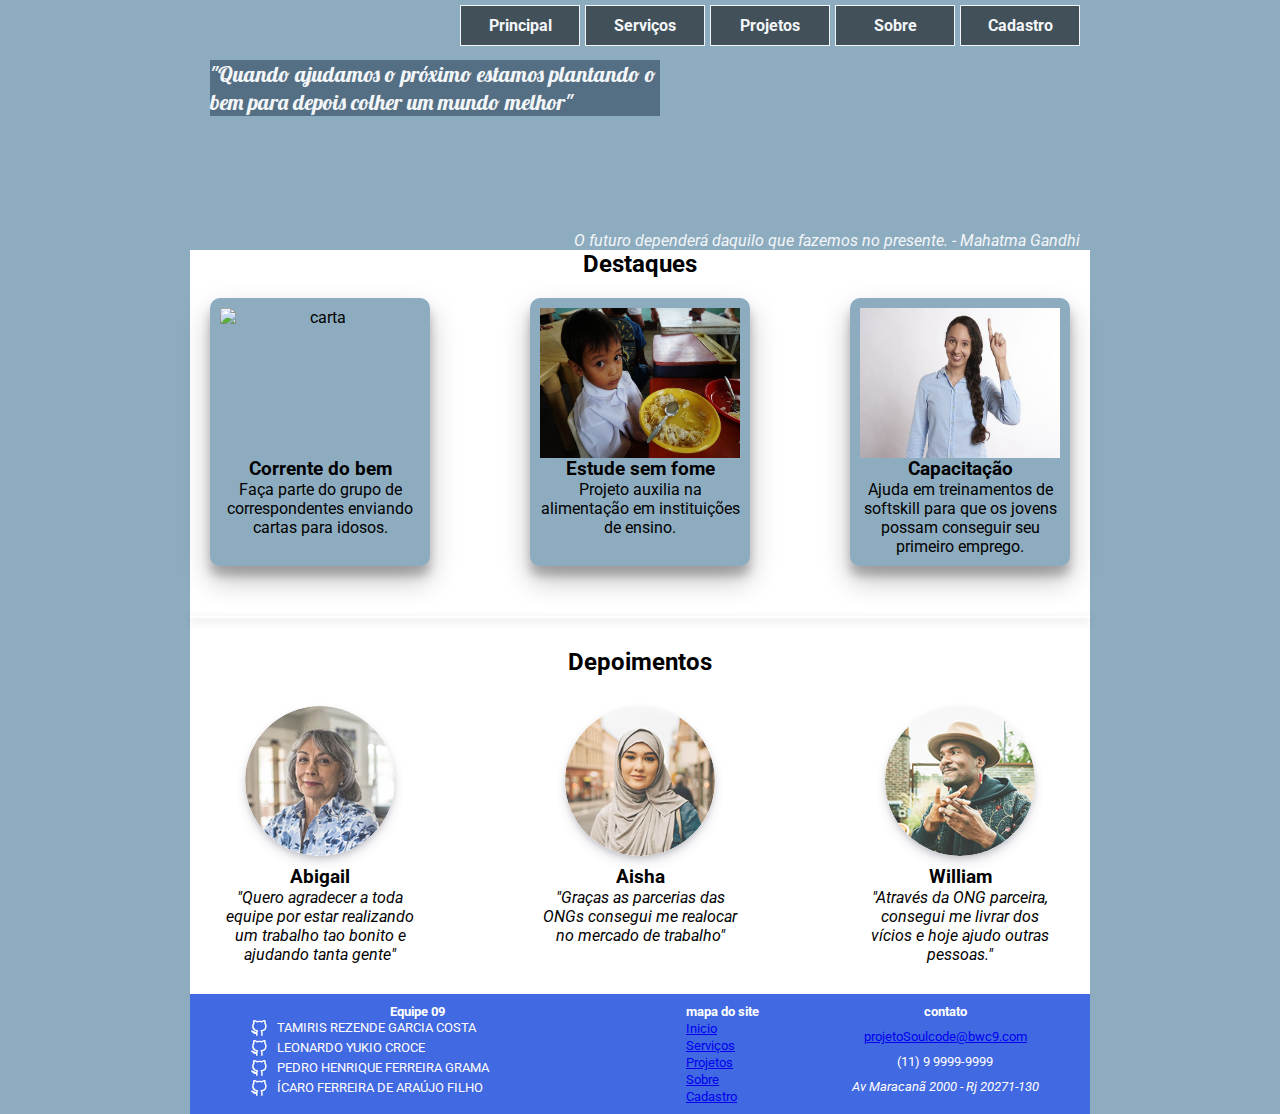
==== index.html @ 8968f32d "first commit" ====
<!DOCTYPE html>
<html lang="pt-br">
    <head>
        <meta charset="UTF-8">
        <meta http-equiv="X-UA-Compatible" content="IE=edge">
        <meta name="viewport" content="width=device-width, initial-scale=1.0">
        <link rel="stylesheet" href="styles/global.css">
        <link rel="stylesheet" href="styles/principal.css">
        <!-- FONTs -->
        <link rel="preconnect" href="https://fonts.googleapis.com">
        <link rel="preconnect" href="https://fonts.gstatic.com" crossorigin>
        <link href="https://fonts.googleapis.com/css2?family=Lobster&family=Roboto:wght@400;700&display=swap" rel="stylesheet">
        <title>Principal</title>
    </head>
    <body>
        <div class="container-total">
            <!--todo header -->
            <header>
                <div class="banner">
                    <nav>
                        <ul class='menu'>
                            <li class='menu-button'><a href="pages/cadastro.html">Cadastro</a></li>
                            <li class='menu-button'><a href="pages/about.html">Sobre</a></li>
                            <li class='menu-button'><a href="pages/projetos.html">Projetos</a></li>
                            <li class='menu-button'><a href="pages/servicos.html">Serviços</a></li>
                            <li class='menu-button'><a href="index.html">Principal</a></li>
                        </ul>
                    </nav>
                    <div class="message"><p>
                        <span>"Quando ajudamos o próximo estamos plantando o bem para depois colher um mundo melhor"</span>
                    </p></div>
                    <div class="banner-text"><em>O futuro dependerá daquilo que fazemos no presente.</em> - <cite>Mahatma Gandhi</cite></div>
                </div>
            </header>

            <!--todo main -->
            <main>

                <section class="destaques">
                    <h2>Destaques</h2>
                    <div class="destaque-container">
                        <div class="card-destaque">
                            <img src="https://images.pexels.com/photos/1157151/pexels-photo-1157151.jpeg" alt="carta">
                            <div class="card-text">
                                <h3>Corrente do bem</h3>
                                <p>Faça parte do grupo de correspondentes enviando cartas para idosos.</p>
                            </div>
                        </div>
                        <div class="card-destaque">
                            <img src="images/destaques/card2.jpg" alt="auxilio alimentação">
                            <div class="card-text">
                                <h3>Estude sem fome</h3>
                                <p>Projeto auxilia na alimentação em instituições de ensino.</p>
                            </div>
                        </div>
                        <div class="card-destaque">
                            <img src="images/destaques/card3.jpg" alt="primeiro emprego">
                            <div class="card-text">
                                <h3>Capacitação</h3>
                                <p>Ajuda em treinamentos de softskill para que os jovens possam conseguir seu primeiro emprego.</p>
                            </div>
                        </div>
                    </div>
                </section>

                <div class="hr"></div>

                <section class='depoimentos'>
                    <h2>Depoimentos</h2>
                    <div class="depoimentos-container">
                        <div class="card-depoimento">
                            <img src="images/depoimentos/profile1.svg" alt="perfil">
                            <h3>Abigail</h3>
                            <p>"Quero agradecer a toda equipe por estar realizando um trabalho tao bonito e ajudando tanta gente"</p>
                        </div>
                        <div class="card-depoimento">
                            <img src="images/depoimentos/profile2.svg" alt="perfil">
                            <h3>Aisha</h3>
                            <p>"Graças as parcerias das ONGs consegui me realocar no mercado de trabalho"</p>
                        </div>
                        <div class="card-depoimento">
                            <img src="images/depoimentos/profile3.svg" alt="perfil">
                            <h3>William</h3>
                            <p>"Através da ONG parceira, consegui me livrar dos vícios e hoje ajudo outras pessoas."</p>
                        </div>
                    </div>
                </section>
            </main>

            <!--todo footer -->
            <footer>
                <div class="equipe">
                    <h4>Equipe 09</h4>
                    <ul class='github-team'>
                        <li>
                            <a href='https://github.com/tamirisrgarcia' target='_blank'>
                                <img src='images/icons/github.svg' alt='github'>
                            </a>TAMIRIS REZENDE GARCIA COSTA
                        </li>
                        <li>
                            <a href='https://github.com/Leocroce' target='_blank'>
                                <img src='images/icons/github.svg' alt='github'>
                            </a>LEONARDO YUKIO CROCE
                        </li>
                        <li>
                            <a href='https://github.com/PedroGrama' target='_blank'>
                                <img src='images/icons/github.svg' alt='github'>
                            </a>PEDRO HENRIQUE FERREIRA GRAMA
                        </li>
                        <li>
                            <a href='https://github.com/icarofilho' target='_blank'>
                                <img src='images/icons/github.svg' alt='github'>
                            </a>ÍCARO FERREIRA DE ARAÚJO FILHO
                        </li>
                    </ul>
                </div>
                <div class="mapa">
                    <ul class='mapa-lista'>
                        <h4>mapa do site</h4>
                        <li><a href="/index.html">Inicio</a></li>
                        <li><a href="pages/servicos.html">Serviços</a></li>
                        <li><a href="pages/projetos.html">Projetos</a></li>
                        <li><a href="pages/about.html">Sobre</a></li>
                        <li><a href="pages/cadastro.html">Cadastro</a></li>
                    </ul>
                </div>
                <div class="contato-container">
                    <h4>contato</h4>
                    <a href="mailto:projetoSoulcode@bwc9.com">projetoSoulcode@bwc9.com</a>
                    <p>(11) 9 9999-9999</p>
                    <address>Av Maracanã 2000 - Rj 20271-130</address>
                </div>
            </footer>
        </div>
    </body>
</html>
---- styles/global.css ----
/* ! GLOBAL =====================================================*/
:root {
    --backgroundBody: #8EACBF;
    --backgroundMain: #F2F2F2;
    --lightBlue: #5D7CA6;
    --darkBlue: #102540;
    --dark: #0D0D0D;
}
/*! RESET */
* {
    margin: 0;
    padding: 0;
    border: 0;
    box-sizing: border-box;
    font-family: 'Roboto', sans-serif;
}
body {
    background: var(--backgroundBody);
    height: 100vh;
    display: flex;
    justify-content: center;
}
.container-total {
    width: 900px;
}
/*  == HEADER ========================================================= */

header p {
    background: #10254081;
    font-size: 22px;
    /* color: var(--lightBlue); */
}
header p > span {
    font-family: 'Lobster', cursive;
}
.banner {
    position: relative;
    width: 100%;
    height: 250px;
    background-image: url("https://images.pexels.com/photos/933622/pexels-photo-933622.jpeg");
    background-size: cover;
    background-repeat: no-repeat;
    background-position: 0% 18%;
    opacity: 0.9;
}
/* == MENU == */
nav ul {
    margin-right: 10px;
    list-style: none;
    display: flex;
    flex-direction: row-reverse;
    gap: 5px;
}
nav ul li {
    width: 100px;
    margin-top: 5px;
    border: 1px solid #fff;
    text-align: center;
}
nav ul li a {
    color: #fff;
    text-decoration: none;
}
.menu-button {
    font-weight: bold;
    padding: 10px 0;
    width: 120px;
    background: rgba(0, 0, 0, 0.589);
}
.menu-button:hover {
    cursor: pointer;
    background: darkcyan;
    border-radius: 5px;
}

/* == BANNER == */
.banner-text {
    color: #fff;
    right: 10px;
    position: absolute;
    bottom: 0;
}
.message {
    color: #fff;
    position: absolute;
    top: 50px;
    left: 20px;
    margin-top: 10px;
    width: 50%;
}

/*  == FOOTER ========================================================= */

footer {
    text-align: center;
    display: flex;
    justify-content: space-evenly;
    align-items: flex-start;
    background: royalblue;
    color: #fff;
    padding: 10px;
    font-size: 13px;
}

footer img {
    height: 16px;
}

footer ul > li {
    text-align: left;
    list-style: none;
}

.equipe , .mapa{
    width: 40%;
    display: flex;
    flex-direction: column;
    justify-content: center;
    
}
.mapa{
    text-align: center;
    width: 20%;
    display: flex;
    flex-direction: column;
    justify-content: center;
    align-items: center;
    
}
.contato{
    width: 40%;
    display: flex;
    flex-direction: column;
    justify-content: center;
    
}
.mapa-lista li{
    margin-top: 2px;
}
.github-team li {
    display: flex;
    align-self: center;
    margin-top: 1px;
}
.github-team a {
    margin: 0 10px;
}


.contato-container {
    display: flex;
    flex-direction: column;
    justify-content: center;
    align-items: center;
    gap: 10px;
}



.hr {
    margin: 30px 0;
    height: 2px;
    width: 100%;
    box-shadow: rgba(0, 0, 0, 0.24) 0px 3px 8px;
}


@media screen and (max-width: 600px) {
    div.card-destaque {
        width: 100%;
        display: flex;
        flex-direction: row;
        justify-content: center;
        align-items: center;
        gap: 10px;
    }
    div.message{
        display: none;
    }
    div.banner-text{
        display: none;
    }

    li.menu-button{
        width: 90%;
        height: 40px;
        display: flex;
        align-items: center;
        justify-content: center;
    }
    nav>ul{
        display: flex;
        flex-direction: column;
        justify-content: center;
        align-items: center;
        gap: 2px;
    }

    section.depoimentos, div.card-depoimento{
        width: 100%;
        display: flex;
        flex-direction: column;
        justify-content: center;
        align-items: center;
    }
    footer {
        font-size: 22px;
        width: 100%;
        display: flex;
        flex-direction: column;
        justify-content: center;
        align-items: center;
        gap: 10px;
    }
    footer>div{
        width: 100%;
    }
    footer div>ul {
        width: 100%;
        margin: 0;
        padding: 0;
    }
    
    footer a {
        
        width: 100%;
        margin: 0;
        padding: 0;
    }
    div.mapa{
        /* width: 100%; */
        padding: 5px 0;
    }

    footer h4 {
        width: 100%;
        border: 1px solid #fff;
    }
    
}
---- styles/principal.css ----
/* GLOBAL */
main {
    text-align: center;
    background: #fff;
    width: 100%;
    display: flex;
    flex-direction: column;
}
/* AREA DE DESTAQUES======================================= */
.destaque{
    display: flex;
    flex-direction: column;
}
.destaque-container {
    display: flex;
    flex-direction: row;
    flex-wrap: wrap;
    justify-content: space-between;
    width: 100%;
}
.card-destaque {
    background: var(--backgroundBody);
    display: flex;
    flex-direction: column;
    padding: 10px;
    margin: 20px;
    width: 220px;
    border-radius: 10px;
    box-shadow: rgba(0, 0, 0, 0.25) 0px 14px 28px,
        rgba(0, 0, 0, 0.22) 0px 10px 10px;
}

.card-destaque img {
    width: 200px;
    height: 150px;
}

/* AREA DE DEPOIMENTOS======================================== */
.depoimentos{
    display: flex;
    flex-direction: column;
}
.depoimentos-container {
    display: flex;
    flex-direction: row;
    flex-wrap: wrap;
    justify-content: space-between;
    width: 100%;
}
.card-depoimento{
    display: flex;
    flex-direction: column;
    align-items: center;
    padding: 10px;
    margin: 20px;
    width: 220px;
}
.card-depoimento p {
    font-style: italic;
}
.depoimentos img {
    box-shadow: rgba(50, 50, 93, 0.25) 0px 6px 12px -2px, rgba(0, 0, 0, 0.3) 0px 3px 7px -3px;
    width: 150px;
    height: 150px;
    border-radius: 50%;
    opacity: 0.8;
    margin-bottom: 10px;
}
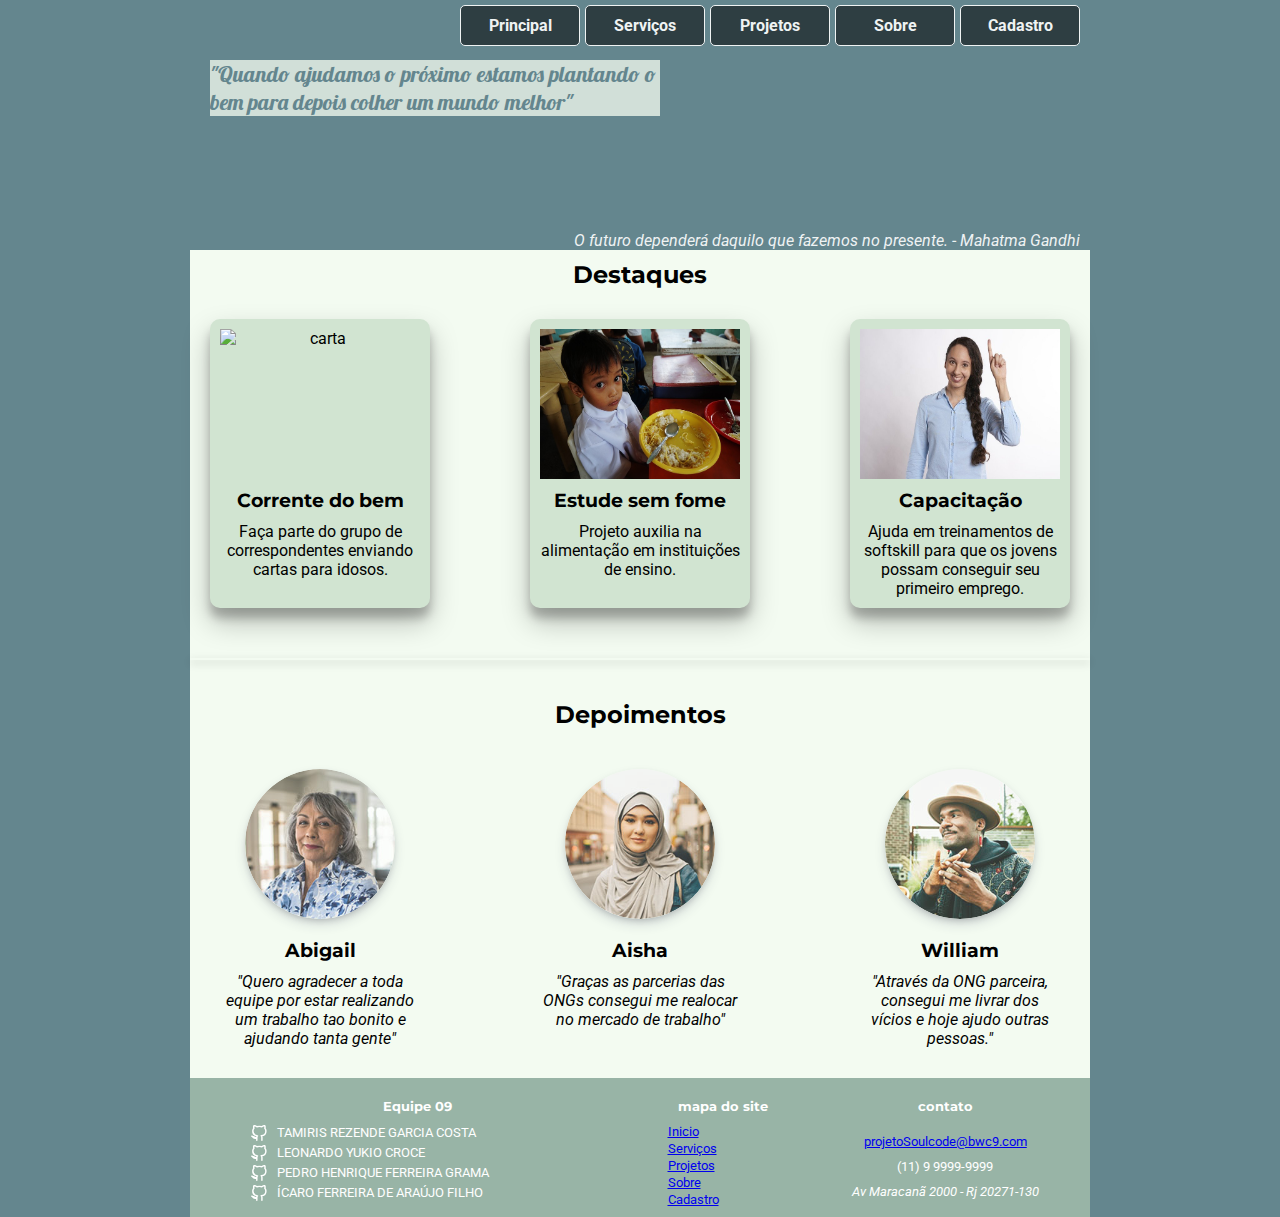
==== commit 367d209f: "sec commit" ====
--- a/index.html
+++ b/index.html
@@ -9,7 +9,7 @@
         <!-- FONTs -->
         <link rel="preconnect" href="https://fonts.googleapis.com">
         <link rel="preconnect" href="https://fonts.gstatic.com" crossorigin>
-        <link href="https://fonts.googleapis.com/css2?family=Lobster&family=Roboto:wght@400;700&display=swap" rel="stylesheet">
+        <link href="https://fonts.googleapis.com/css2?family=Lobster&family=Montserrat:wght@400;700&family=Roboto:wght@400;700&display=swap" rel="stylesheet">
         <title>Principal</title>
     </head>
     <body>
@@ -93,22 +93,22 @@
                     <h4>Equipe 09</h4>
                     <ul class='github-team'>
                         <li>
-                            <a href='https://github.com/tamirisrgarcia' target='_blank'>
+                            <a class='mapa-link' href='https://github.com/tamirisrgarcia' target='_blank'>
                                 <img src='images/icons/github.svg' alt='github'>
                             </a>TAMIRIS REZENDE GARCIA COSTA
                         </li>
                         <li>
-                            <a href='https://github.com/Leocroce' target='_blank'>
+                            <a class='mapa-link' href='https://github.com/Leocroce' target='_blank'>
                                 <img src='images/icons/github.svg' alt='github'>
                             </a>LEONARDO YUKIO CROCE
                         </li>
                         <li>
-                            <a href='https://github.com/PedroGrama' target='_blank'>
+                            <a class='mapa-link' href='https://github.com/PedroGrama' target='_blank'>
                                 <img src='images/icons/github.svg' alt='github'>
                             </a>PEDRO HENRIQUE FERREIRA GRAMA
                         </li>
                         <li>
-                            <a href='https://github.com/icarofilho' target='_blank'>
+                            <a class='mapa-link' href='https://github.com/icarofilho' target='_blank'>
                                 <img src='images/icons/github.svg' alt='github'>
                             </a>ÍCARO FERREIRA DE ARAÚJO FILHO
                         </li>
--- a/styles/global.css
+++ b/styles/global.css
@@ -1,10 +1,11 @@
 /* ! GLOBAL =====================================================*/
 :root {
-    --backgroundBody: #8EACBF;
-    --backgroundMain: #F2F2F2;
-    --lightBlue: #5D7CA6;
+    --backgroundBody: #64868e;
+    --backgroundMain:  #f3fbf1;
+    --lightCard: #d1e4d1;
     --darkBlue: #102540;
     --dark: #0D0D0D;
+    --backgroundFooter: #98b4a6;
 }
 /*! RESET */
 * {
@@ -23,12 +24,18 @@
 .container-total {
     width: 900px;
 }
+h1,h2,h3,h4,h5,h6 {
+    font-family: 'Montserrat', sans-serif;
+    margin: 10px;
+}
+    
+
 /*  == HEADER ========================================================= */
 
 header p {
-    background: #10254081;
+    background: #f3fbf1d7;
     font-size: 22px;
-    /* color: var(--lightBlue); */
+    
 }
 header p > span {
     font-family: 'Lobster', cursive;
@@ -62,6 +69,7 @@
     text-decoration: none;
 }
 .menu-button {
+    border-radius: 5px;
     font-weight: bold;
     padding: 10px 0;
     width: 120px;
@@ -70,7 +78,7 @@
 .menu-button:hover {
     cursor: pointer;
     background: darkcyan;
-    border-radius: 5px;
+    border-radius: 15px;
 }
 
 /* == BANNER == */
@@ -81,7 +89,7 @@
     bottom: 0;
 }
 .message {
-    color: #fff;
+    color: var(--backgroundBody);
     position: absolute;
     top: 50px;
     left: 20px;
@@ -96,7 +104,7 @@
     display: flex;
     justify-content: space-evenly;
     align-items: flex-start;
-    background: royalblue;
+    background: var(--backgroundFooter);
     color: #fff;
     padding: 10px;
     font-size: 13px;
@@ -190,12 +198,26 @@
     }
     nav>ul{
         display: flex;
-        flex-direction: column;
+        flex-direction: column-reverse;
         justify-content: center;
         align-items: center;
         gap: 2px;
     }
-
+    div.equipe {
+        text-align: center;
+        width: 100%;
+    }
+    ul.github-team > li {
+        margin: 2px 0;
+        margin: auto;
+        display: flex;
+        flex-direction: row;
+        justify-content: center;
+    }
+    a.mapa-link{
+        width: 10px;
+    }
+    
     section.depoimentos, div.card-depoimento{
         width: 100%;
         display: flex;
@@ -228,13 +250,20 @@
         padding: 0;
     }
     div.mapa{
-        /* width: 100%; */
+        width: 100%;
         padding: 5px 0;
     }
+    ul.mapa-lista {
+        width: 100%;
+        display: flex;
+        flex-direction: column;
+        justify-content: center;
+        align-items: center;
+        gap: 10px;
+    }
 
     footer h4 {
         width: 100%;
-        border: 1px solid #fff;
     }
     
 }--- a/styles/principal.css
+++ b/styles/principal.css
@@ -1,7 +1,7 @@
 /* GLOBAL */
 main {
     text-align: center;
-    background: #fff;
+    background: var(--backgroundMain);
     width: 100%;
     display: flex;
     flex-direction: column;
@@ -19,7 +19,7 @@
     width: 100%;
 }
 .card-destaque {
-    background: var(--backgroundBody);
+    background: var(--lightCard);
     display: flex;
     flex-direction: column;
     padding: 10px;
